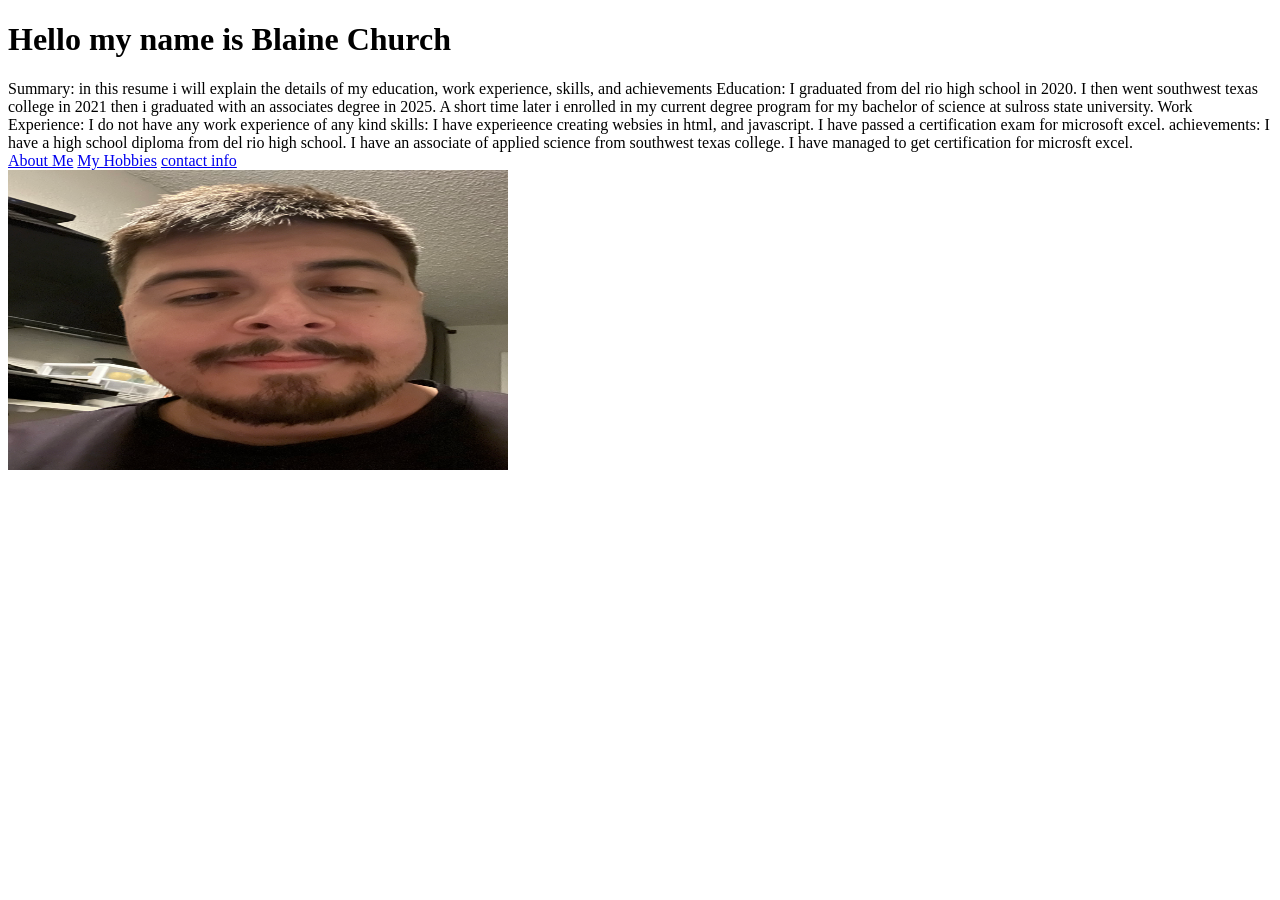
==== index.html @ 15c58988 "Updated repository" ====
﻿<!DOCTYPE html>

<html lang="en" 
<head>
    <meta charset="utf-8" />
    <title>My resume</title>
</head>
<body>
    <h1>Hello my name is Blaine Church</h1>

    <main>
        <section1>Summary: in this resume i will explain the details of my education, work experience, skills, and achievements</section1>
        <sectiion2> Education: I graduated from del rio high school in 2020. I then went southwest texas college in 2021 then i graduated with an associates degree in 2025. A short time later i enrolled 
in my current degree program for my bachelor of science at sulross state university.</sectiion2>
        <section3>Work Experience: I do not have any work experience of any kind</section3>
        <section4>skills: I have experieence creating websies in html, and javascript. I have passed a certification exam for microsoft excel.</section4>
        <section5>achievements: I have a high school diploma from del rio high school. I have an associate of applied science from southwest texas college. I have managed
to get certification for microsft excel.</section5>
    </main>
  
    <nav>
        <a href="about.html">About Me</a>

        <a href="hobbies.html">My Hobbies</a>

        <a href="contact.html">contact info</a>
    </nav>

    <!
    --

    In index.html

    --
    >

    

    <img src="images/personal.jpeg" alt="Photo of my face" width="500" height="300" />

</body>
</html>
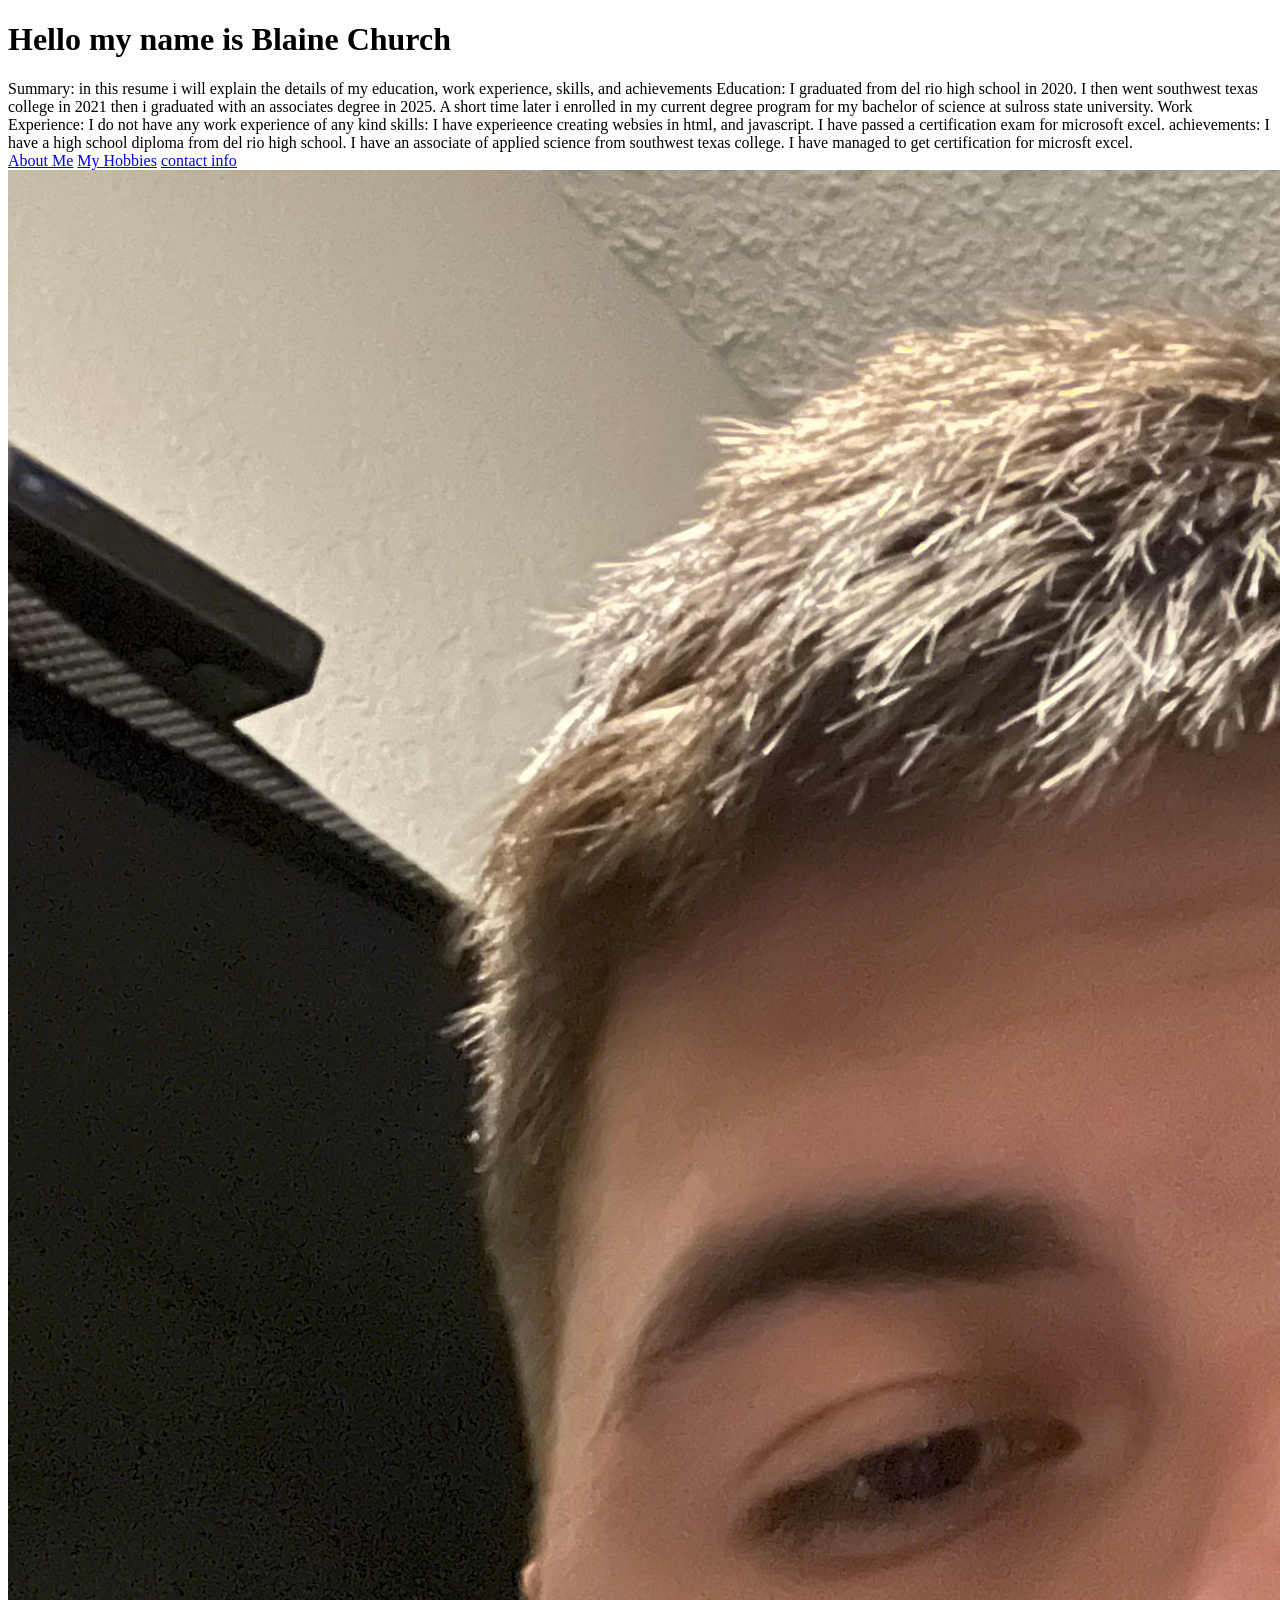
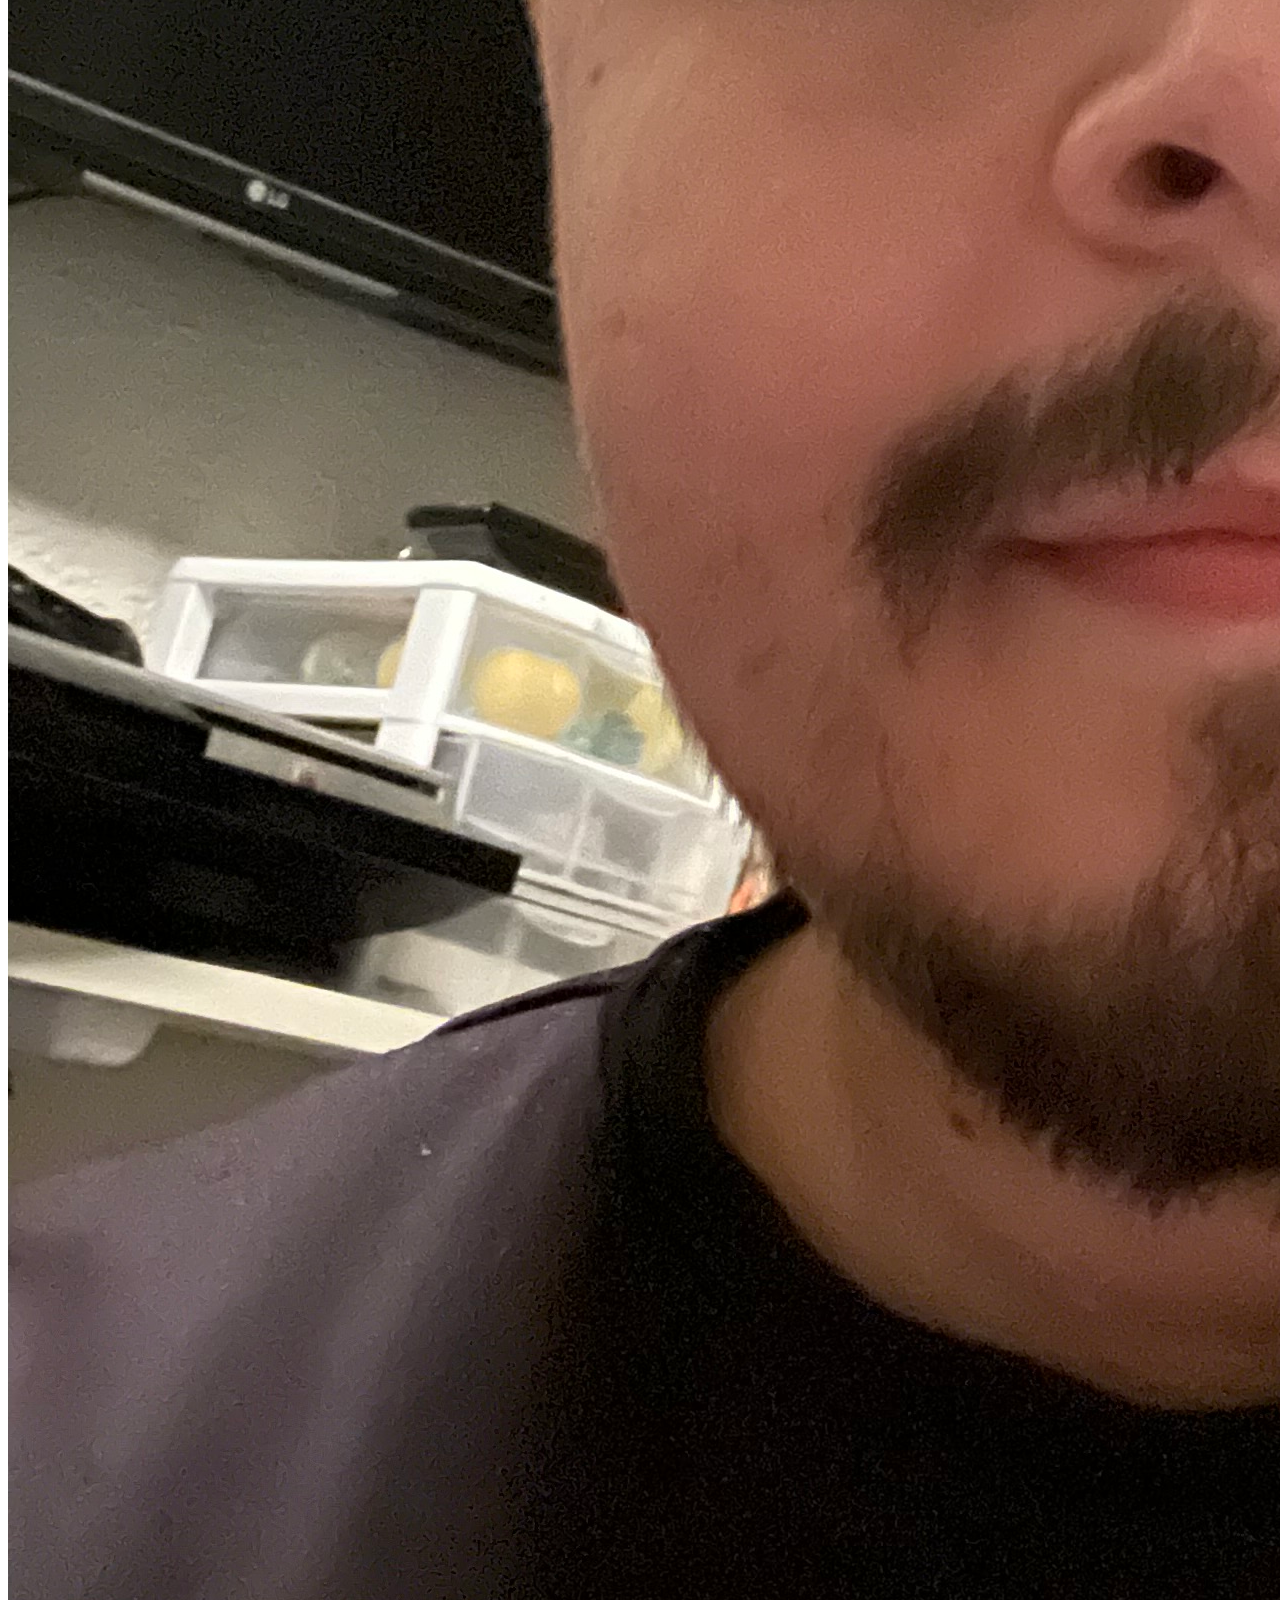
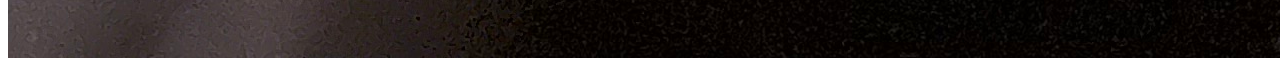
==== commit e8cfd3cc: "Update index.html fix error" ====
--- a/index.html
+++ b/index.html
@@ -36,7 +36,7 @@
 
     
 
-    <img src="images/personal.jpeg" alt="Photo of my face" width="500" height="300" />
+    <img src="images/personal.jpeg" alt="Photo of my face" />
 
 </body>
-</html>+</html>
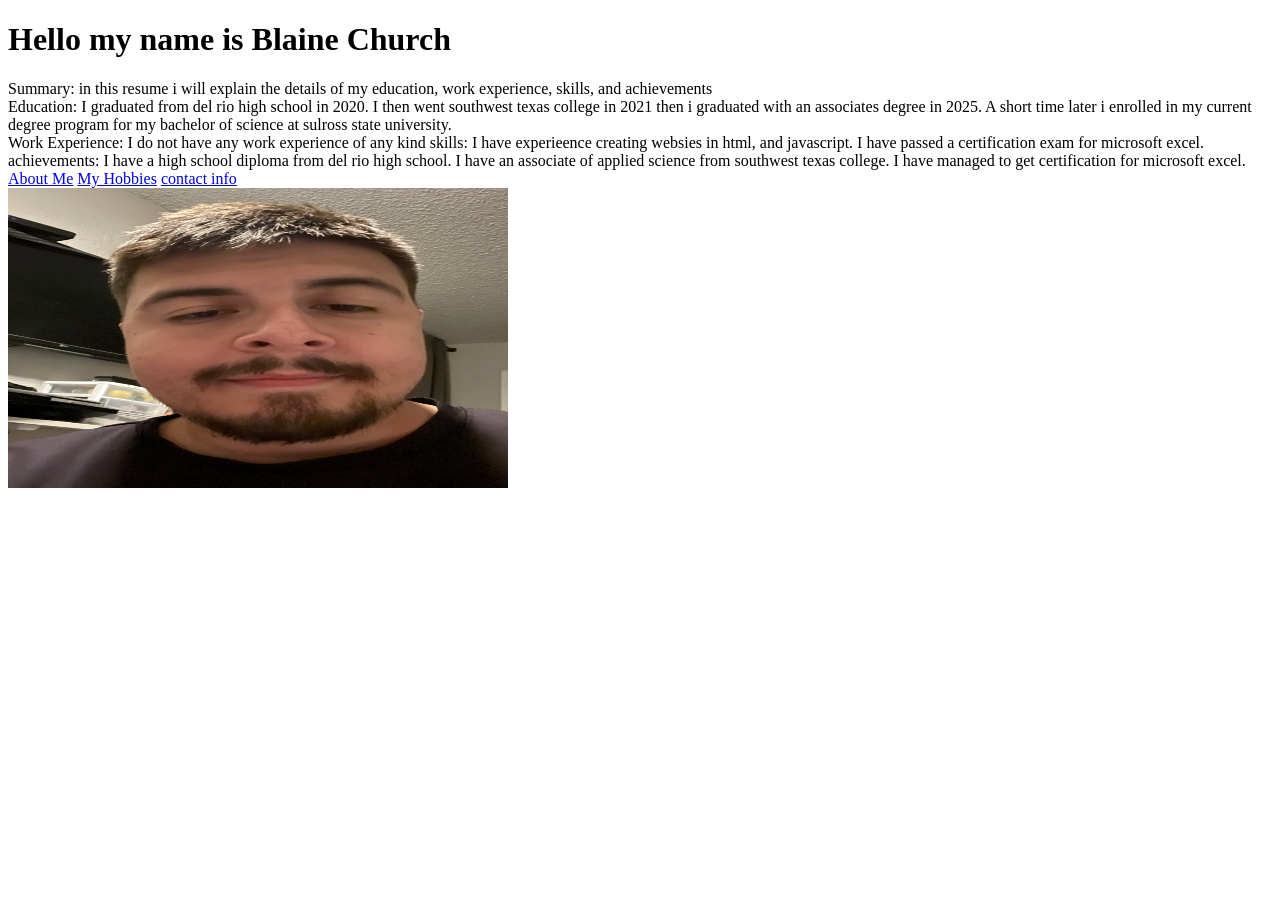
==== commit 257c08e3: "Add files via upload Added css file" ====
--- a/index.html
+++ b/index.html
@@ -1,24 +1,35 @@
 ﻿<!DOCTYPE html>
 
-<html lang="en" 
+<html lang="en">
 <head>
     <meta charset="utf-8" />
     <title>My resume</title>
+    <link rel="stylesheet" href="style.css">
 </head>
 <body>
     <h1>Hello my name is Blaine Church</h1>
 
     <main>
-        <section1>Summary: in this resume i will explain the details of my education, work experience, skills, and achievements</section1>
-        <sectiion2> Education: I graduated from del rio high school in 2020. I then went southwest texas college in 2021 then i graduated with an associates degree in 2025. A short time later i enrolled 
-in my current degree program for my bachelor of science at sulross state university.</sectiion2>
-        <section3>Work Experience: I do not have any work experience of any kind</section3>
-        <section4>skills: I have experieence creating websies in html, and javascript. I have passed a certification exam for microsoft excel.</section4>
-        <section5>achievements: I have a high school diploma from del rio high school. I have an associate of applied science from southwest texas college. I have managed
-to get certification for microsft excel.</section5>
-    </main>
-  
-    <nav>
+        <main id="mainsection">
+            <section class="highlight box">
+                Summary: in this resume i will explain the details of my education, work experience, skills, and achievements
+            </section>
+            <section class="box">
+                Education: I graduated from del rio high school in 2020. I then went southwest texas college in 2021 then i graduated with an associates degree in 2025. A short time later i enrolled
+                in my current degree program for my bachelor of science at sulross state university.
+            </section>
+            <section class="box">
+                Work Experience: I do not have any work experience of any kind
+                skills: I have experieence creating websies in html, and javascript. I have passed a certification exam for microsoft excel.
+            </section>
+            <section class="box">
+                achievements: I have a high school diploma from del rio high school. I have an associate of applied science from southwest texas college. I have managed
+                to get certification for microsoft excel.
+                </section>
+
+        </main>
+
+    <nav class="footer nav">
         <a href="about.html">About Me</a>
 
         <a href="hobbies.html">My Hobbies</a>
@@ -34,9 +45,9 @@
     --
     >
 
-    
 
-    <img src="images/personal.jpeg" alt="Photo of my face" />
+
+    <img src="images/personal.jpeg" alt="Photo of my face" width="500" height="300" />
 
 </body>
-</html>
+</html>
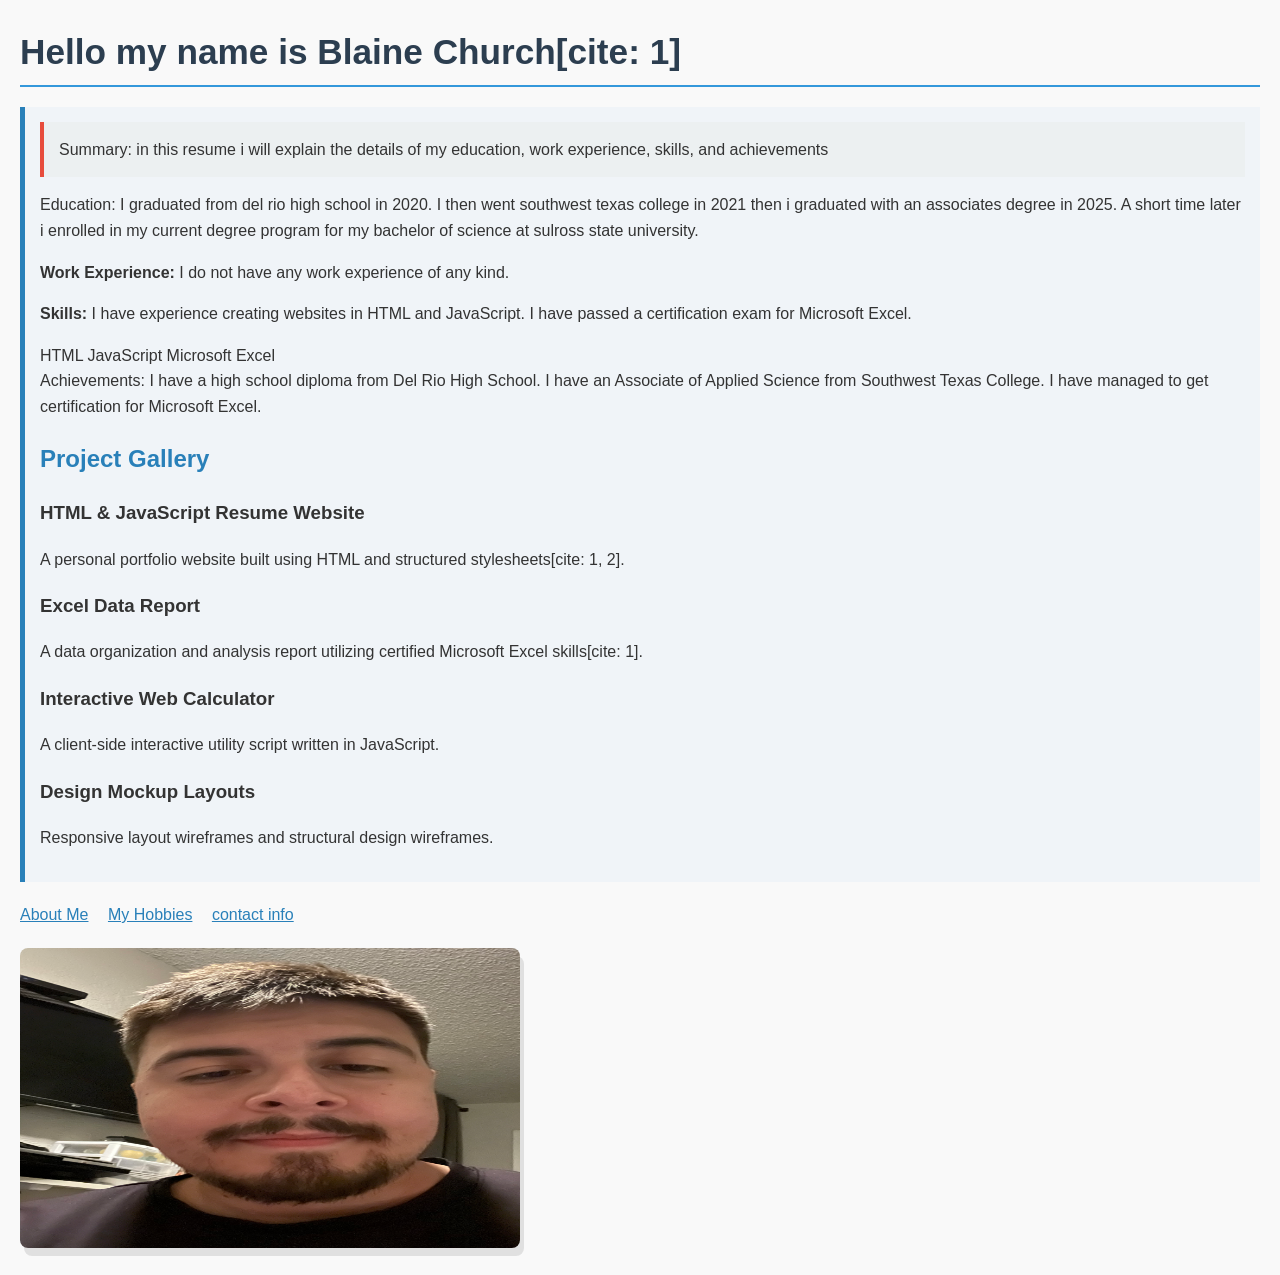
==== commit 73215753: "Add files via upload updated repository" ====
--- a/index.html
+++ b/index.html
@@ -3,11 +3,12 @@
 <html lang="en">
 <head>
     <meta charset="utf-8" />
+    <meta name="viewport" content="width=device-width, initial-scale=1.0" />
     <title>My resume</title>
     <link rel="stylesheet" href="style.css">
 </head>
 <body>
-    <h1>Hello my name is Blaine Church</h1>
+    <h1>Hello my name is Blaine Church[cite: 1]</h1>
 
     <main>
         <main id="mainsection">
@@ -17,17 +18,49 @@
             <section class="box">
                 Education: I graduated from del rio high school in 2020. I then went southwest texas college in 2021 then i graduated with an associates degree in 2025. A short time later i enrolled
                 in my current degree program for my bachelor of science at sulross state university.
-            </section>
-            <section class="box">
-                Work Experience: I do not have any work experience of any kind
-                skills: I have experieence creating websies in html, and javascript. I have passed a certification exam for microsoft excel.
-            </section>
-            <section class="box">
-                achievements: I have a high school diploma from del rio high school. I have an associate of applied science from southwest texas college. I have managed
-                to get certification for microsoft excel.
+                <section class="box">
+                    <p><strong>Work Experience:</strong> I do not have any work experience of any kind.</p>
+                    <p><strong>Skills:</strong> I have experience creating websites in HTML and JavaScript. I have passed a certification exam for Microsoft Excel.</p>
+
+                    <!-- Additional Flexbox Area: Skills Row -->
+                    <div class="skillsrow">
+                        <span class="skillbadge">HTML</span>
+                        <span class="skillbadge">JavaScript</span>
+                        <span class="skillbadge">Microsoft Excel</span>
+                    </div>
+                </section>
+
+                <section class="box">
+                    Achievements: I have a high school diploma from Del Rio High School. I have an Associate of Applied Science from Southwest Texas College. I have managed to get certification for Microsoft Excel.
+                </section>
+
+
+                <!-- Project Gallery Section using CSS Grid -->
+                <section id="project-gallery">
+                    <h2>Project Gallery</h2>
+                    <div class="project-grid">
+                        <div class="project-card featured">
+                            <h3>HTML & JavaScript Resume Website</h3>
+                            <p>A personal portfolio website built using HTML and structured stylesheets[cite: 1, 2].</p>
+                        </div>
+                        <div class="project-card">
+                            <h3>Excel Data Report</h3>
+                            <p>A data organization and analysis report utilizing certified Microsoft Excel skills[cite: 1].</p>
+                        </div>
+                        <div class="project-card">
+                            <h3>Interactive Web Calculator</h3>
+                            <p>A client-side interactive utility script written in JavaScript.</p>
+                        </div>
+                        <div class="project-card">
+                            <h3>Design Mockup Layouts</h3>
+                            <p>Responsive layout wireframes and structural design wireframes.</p>
+                        </div>
+                    </div>
                 </section>
 
         </main>
+    </main>
+
 
     <nav class="footer nav">
         <a href="about.html">About Me</a>
--- a/style.css
+++ b/style.css
@@ -0,0 +1,94 @@
+﻿ /*element selectors*/
+body {
+    font-family: Arial, sans-serif;
+    line-height: 1.6;
+    margin: 20px;
+    background-color: #f9f9f9;
+    color: #333333;
+}
+
+h1 {
+    font-size: 2.2rem;
+    color: #2c3e50;
+    border-bottom: 2px solid #3498db;
+    padding-bottom: 5px;
+    margin-bottom: 20px;
+}
+
+h2 {
+    font-size: 1.5rem;
+    color: #2980b9;
+}
+
+p, li {
+    font-size: 1rem;
+}
+
+img {
+    border-radius: 8px;
+    box-shadow: 4px 8px rgba(0, 0, 0, 0.1);
+    margin-top: 20px;
+}
+ 
+/*class selectors*/
+.intro text {
+    font-size: 1.1em;
+    font-weight: bold;
+    color: #2980b9;
+}
+
+.highlight.box {
+    background-color: #ecf0f1;
+    padding: 15px;
+    border-left: 4px solid #e74c3c;
+    margin-bottom: 15px;
+}
+
+.footer nav {
+    margin-top: 20px;
+    padding: 10px;
+}
+/*id selectora*/
+
+#mainsection {
+    background-color: #f0f4f8;
+    border-left: 5px solid #2980b9;
+    padding: 15px;
+    margin-bottom: 20px;
+}
+
+#biosection {
+    background-color: #f0f4f8;
+    border: 1px solid #f39c12;
+    padding: 15px;
+    margin-bottom: 20px;
+}
+
+#infosection {
+    background-color: #f0f4f8;
+    border: 1px solid #f39c12;
+    padding: 15px;
+    margin-bottom: 20px;
+}
+
+#listsection {
+    background-color: #f0f4f8;
+    border: 1px solid #f39c12;
+    padding: 15px;
+    margin-bottom: 20px;
+}
+/*descendant selectors*/
+nav a {
+    color: #2980b9;
+    margin-right: 15px;
+}
+
+    nav a:hover {
+        text-decoration: underline;
+    }
+
+    nav a:focus {
+        outline: 3px solid #e67e22;
+        outline-offset: 2px;
+        background-color: #fdebd0;
+    }
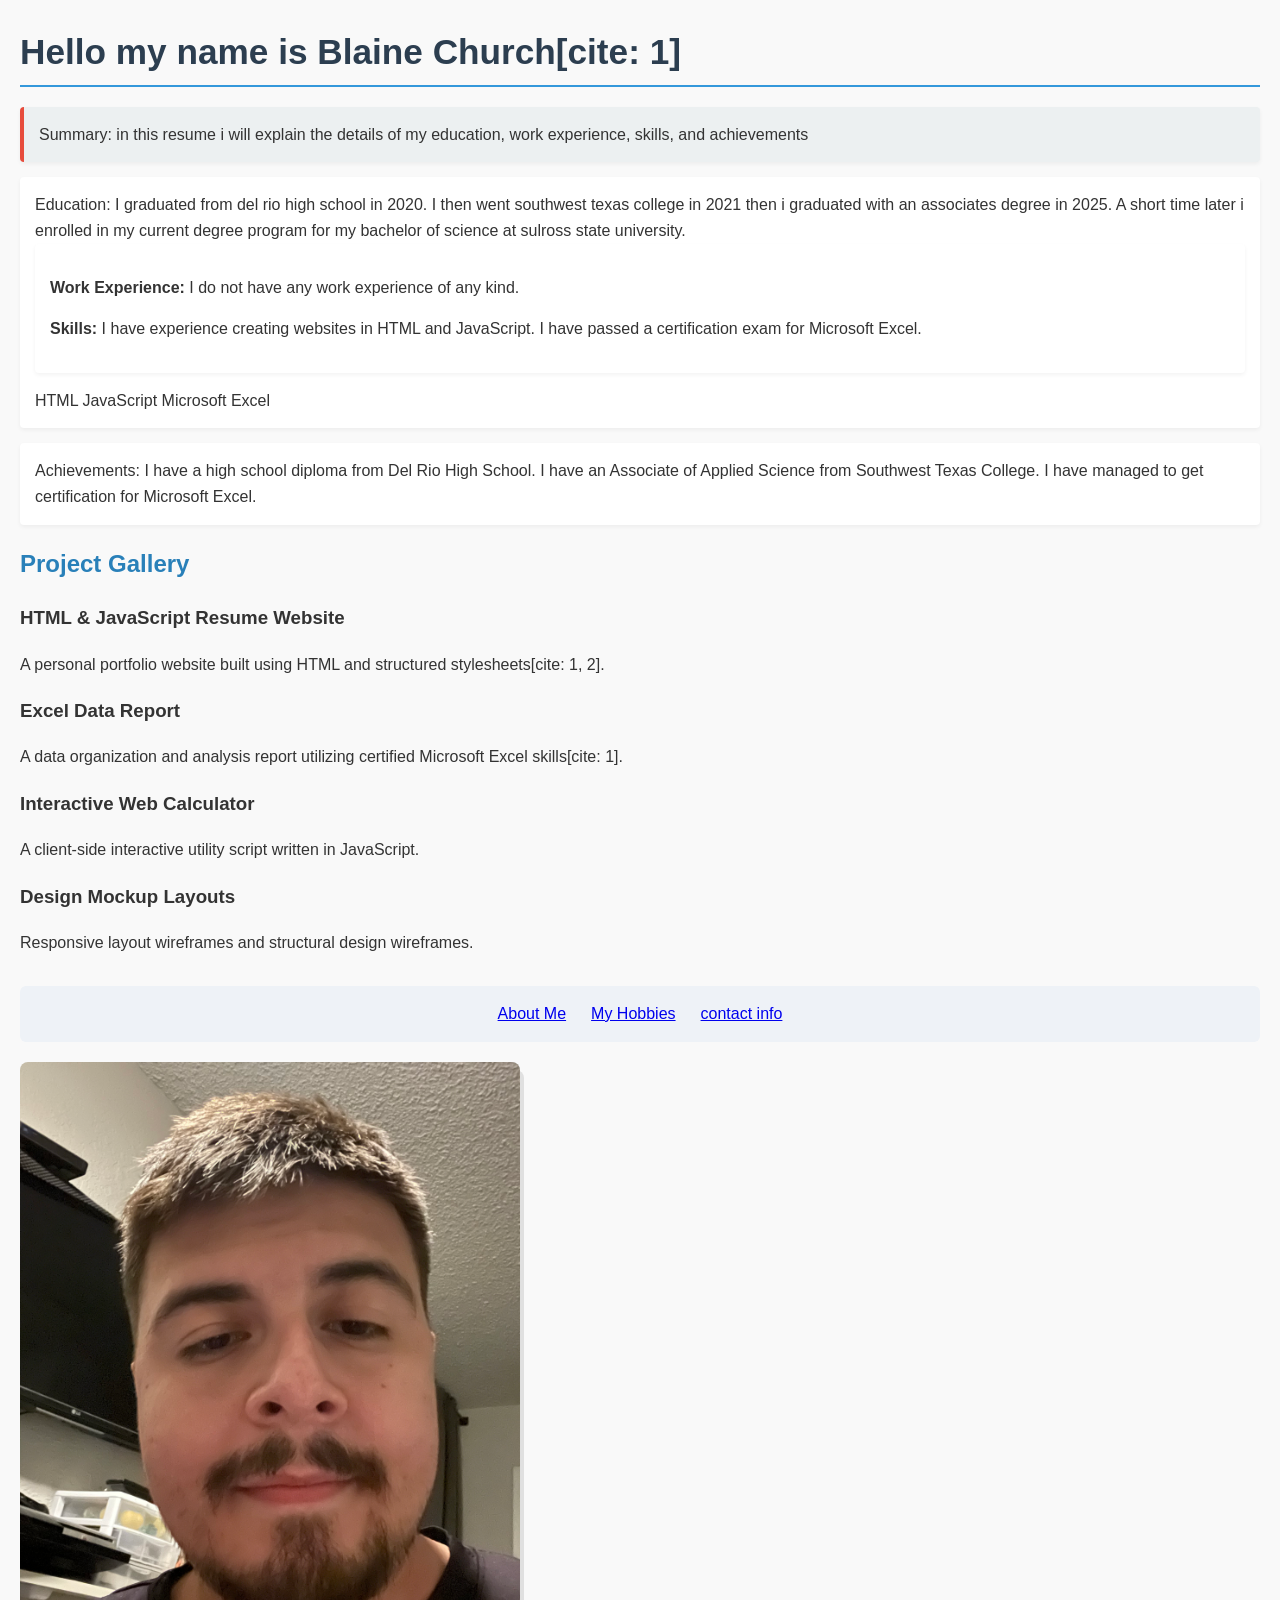
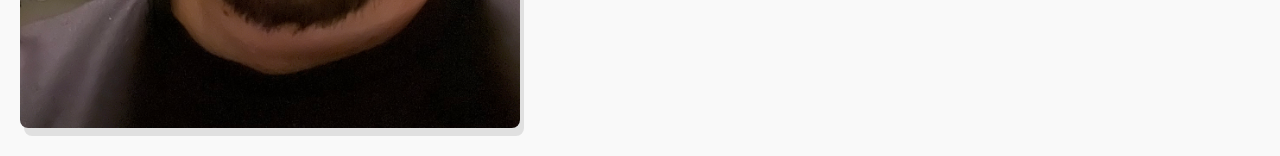
==== commit f845f631: "Update index.html" ====
--- a/index.html
+++ b/index.html
@@ -21,7 +21,7 @@
                 <section class="box">
                     <p><strong>Work Experience:</strong> I do not have any work experience of any kind.</p>
                     <p><strong>Skills:</strong> I have experience creating websites in HTML and JavaScript. I have passed a certification exam for Microsoft Excel.</p>
-
+                </section>
                     <!-- Additional Flexbox Area: Skills Row -->
                     <div class="skillsrow">
                         <span class="skillbadge">HTML</span>
@@ -83,4 +83,4 @@
     <img src="images/personal.jpeg" alt="Photo of my face" width="500" height="300" />
 
 </body>
-</html>+</html>
--- a/style.css
+++ b/style.css
@@ -5,6 +5,8 @@
     margin: 20px;
     background-color: #f9f9f9;
     color: #333333;
+    max-width: 100%;
+    overflow-x: hidden;
 }
 
 h1 {
@@ -25,6 +27,8 @@
 }
 
 img {
+    max-width: 100%;
+    height: auto;
     border-radius: 8px;
     box-shadow: 4px 8px rgba(0, 0, 0, 0.1);
     margin-top: 20px;
@@ -44,51 +48,164 @@
     margin-bottom: 15px;
 }
 
-.footer nav {
-    margin-top: 20px;
-    padding: 10px;
-}
-/*id selectora*/
-
-#mainsection {
-    background-color: #f0f4f8;
-    border-left: 5px solid #2980b9;
+.box {
+    background-color: #ffffff;
     padding: 15px;
-    margin-bottom: 20px;
-}
-
-#biosection {
-    background-color: #f0f4f8;
-    border: 1px solid #f39c12;
+    margin-bottom: 15px;
+    border-radius: 4px;
+    box-shadow: 0 2px 4px rgba(0,0,0,0.05);
+}
+
+.footer.nav {
+    display: flex;
+    flex-direction: row;
+    justify-content: center;
+    align-items: center;
+    flex-wrap: wrap;
+    gap: 25px;
+    margin-top: 30px;
     padding: 15px;
-    margin-bottom: 20px;
-}
-
-#infosection {
-    background-color: #f0f4f8;
-    border: 1px solid #f39c12;
-    padding: 15px;
-    margin-bottom: 20px;
-}
-
-#listsection {
-    background-color: #f0f4f8;
-    border: 1px solid #f39c12;
-    padding: 15px;
-    margin-bottom: 20px;
-}
-/*descendant selectors*/
-nav a {
-    color: #2980b9;
-    margin-right: 15px;
-}
-
-    nav a:hover {
-        text-decoration: underline;
-    }
-
-    nav a:focus {
-        outline: 3px solid #e67e22;
-        outline-offset: 2px;
-        background-color: #fdebd0;
-    }
+    background-color: #eef2f7;
+    border-radius: 6px;
+    /*id selectora*/
+
+    #mainsection {
+        background-color: #f0f4f8;
+        border-left: 5px solid #2980b9;
+        padding: 15px;
+        margin-bottom: 20px;
+        border-radius: 4px;
+    }
+
+    #biosection {
+        background-color: #f0f4f8;
+        border: 1px solid #f39c12;
+        padding: 15px;
+        margin-bottom: 20px;
+        border-radius: 4px;
+    }
+
+    #infosection {
+        background-color: #f0f4f8;
+        border: 1px solid #f39c12;
+        padding: 15px;
+        margin-bottom: 20px;
+        border-radius: 4px;
+    }
+
+    #listsection {
+        background-color: #f0f4f8;
+        border: 1px solid #f39c12;
+        padding: 15px;
+        margin-bottom: 20px;
+        border-radius: 4px;
+    }
+    /*descendant selectors*/
+    nav a {
+        color: #2980b9;
+        font-weight: bold;
+    }
+
+        nav a:hover {
+            text-decoration: underline;
+        }
+
+        nav a:focus {
+            outline: 3px solid #e67e22;
+            outline-offset: 2px;
+            background-color: #fdebd0;
+        }
+
+    .skillsrow {
+        display: flex;
+        flex-direction: row;
+        flex-wrap: wrap;
+        align-items: center;
+        gap: 10px;
+        margin-top: 10px;
+    }
+
+    .skillbadge {
+        background-color: #3498db;
+        color: white;
+        padding: 6px 14px;
+        border-radius: 20px;
+        font-size: 0.9rem;
+        font-weight: bold;
+    }
+    /* --- 3. CSS Grid Project Gallery --- */
+    #projectgallery {
+        background-color: #f0f4f8;
+        border-left: 5px solid #2980b9;
+        padding: 15px;
+        margin-bottom: 20px;
+    }
+
+    .projectgrid {
+        display: grid;
+        grid-template-columns: repeat(auto-fit, minmax(220px, 1fr));
+        gap: 20px;
+        grid-auto-rows: minmax(130px, auto);
+        margin-top: 15px;
+    }
+
+    .projectcard {
+        background-color: #ffffff;
+        border: 1px solid #bdc3c7;
+        border-radius: 6px;
+        padding: 15px;
+        box-shadow: 0 2px 4px rgba(0,0,0,0.05);
+    }
+
+        .projectcard.featured {
+            grid-column: span 2;
+            background-color: #ebf5fb;
+            border-color: #3498db;
+        }
+
+        .projectcard h3 {
+            font-size: 1.1rem;
+            color: #2c3e50;
+            margin-bottom: 8px;
+        }
+    /* ==========================================
+   MEDIA QUERIES & RESPONSIVE LAYOUTS
+   ========================================== */
+    /* Medium-width Layout (Tablet view ~800px) */
+    @media screen and (max-width: 900px) {
+        body {
+            margin: 15px;
+        }
+
+        .projectgrid {grid-template-columns: repeat(2, 1fr);}
+
+        .projectcard.featured {grid-column: span 2;}
+    }
+    /* Narrow Mobile Layout (Mobile view ~400px) */
+    @media screen and (max-width: 600px) {
+        body {margin: 10px;}
+
+        h1 {font-size: 1.7rem;}
+        /* Adapt navigation bar to vertical stacking on mobile */
+        .footer.nav {
+            flex-direction: column;
+            gap: 12px;
+            align-items: stretch;
+            text-align: center;}
+
+            .footer.nav a {
+                margin-right: 0;
+                padding: 8px;
+                background-color: #ffffff;
+                border-radius: 4px;
+                box-shadow: 0 1px 3px rgba(0,0,0,0.05);
+            }
+        /* Adapt project gallery to a single column to prevent overflow */
+        .projectgrid {
+            grid-template-columns: 1fr;
+        }
+
+        .projectcard.featured {
+            grid-column: span 1;
+        }
+    }
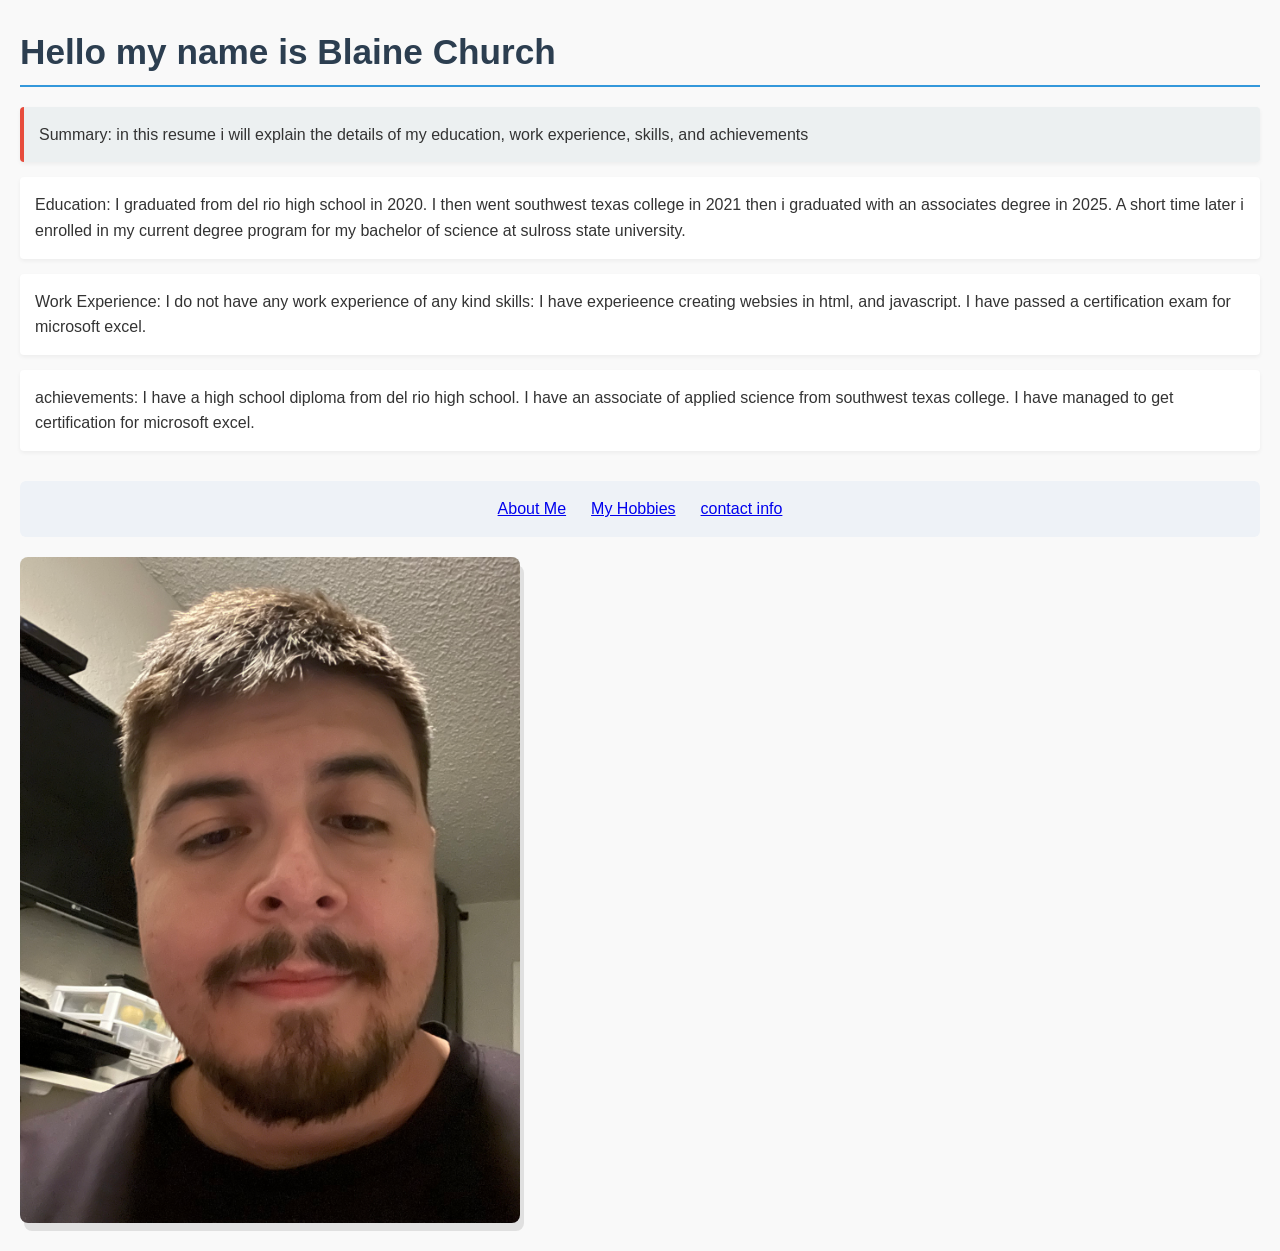
==== commit 433c9ab1: "Add files via upload" ====
--- a/index.html
+++ b/index.html
@@ -3,12 +3,11 @@
 <html lang="en">
 <head>
     <meta charset="utf-8" />
-    <meta name="viewport" content="width=device-width, initial-scale=1.0" />
     <title>My resume</title>
     <link rel="stylesheet" href="style.css">
 </head>
 <body>
-    <h1>Hello my name is Blaine Church[cite: 1]</h1>
+    <h1>Hello my name is Blaine Church</h1>
 
     <main>
         <main id="mainsection">
@@ -18,49 +17,17 @@
             <section class="box">
                 Education: I graduated from del rio high school in 2020. I then went southwest texas college in 2021 then i graduated with an associates degree in 2025. A short time later i enrolled
                 in my current degree program for my bachelor of science at sulross state university.
-                <section class="box">
-                    <p><strong>Work Experience:</strong> I do not have any work experience of any kind.</p>
-                    <p><strong>Skills:</strong> I have experience creating websites in HTML and JavaScript. I have passed a certification exam for Microsoft Excel.</p>
-                </section>
-                    <!-- Additional Flexbox Area: Skills Row -->
-                    <div class="skillsrow">
-                        <span class="skillbadge">HTML</span>
-                        <span class="skillbadge">JavaScript</span>
-                        <span class="skillbadge">Microsoft Excel</span>
-                    </div>
-                </section>
-
-                <section class="box">
-                    Achievements: I have a high school diploma from Del Rio High School. I have an Associate of Applied Science from Southwest Texas College. I have managed to get certification for Microsoft Excel.
-                </section>
-
-
-                <!-- Project Gallery Section using CSS Grid -->
-                <section id="project-gallery">
-                    <h2>Project Gallery</h2>
-                    <div class="project-grid">
-                        <div class="project-card featured">
-                            <h3>HTML & JavaScript Resume Website</h3>
-                            <p>A personal portfolio website built using HTML and structured stylesheets[cite: 1, 2].</p>
-                        </div>
-                        <div class="project-card">
-                            <h3>Excel Data Report</h3>
-                            <p>A data organization and analysis report utilizing certified Microsoft Excel skills[cite: 1].</p>
-                        </div>
-                        <div class="project-card">
-                            <h3>Interactive Web Calculator</h3>
-                            <p>A client-side interactive utility script written in JavaScript.</p>
-                        </div>
-                        <div class="project-card">
-                            <h3>Design Mockup Layouts</h3>
-                            <p>Responsive layout wireframes and structural design wireframes.</p>
-                        </div>
-                    </div>
+            </section>
+            <section class="box">
+                Work Experience: I do not have any work experience of any kind
+                skills: I have experieence creating websies in html, and javascript. I have passed a certification exam for microsoft excel.
+            </section>
+            <section class="box">
+                achievements: I have a high school diploma from del rio high school. I have an associate of applied science from southwest texas college. I have managed
+                to get certification for microsoft excel.
                 </section>
 
         </main>
-    </main>
-
 
     <nav class="footer nav">
         <a href="about.html">About Me</a>
@@ -83,4 +50,4 @@
     <img src="images/personal.jpeg" alt="Photo of my face" width="500" height="300" />
 
 </body>
-</html>
+</html>
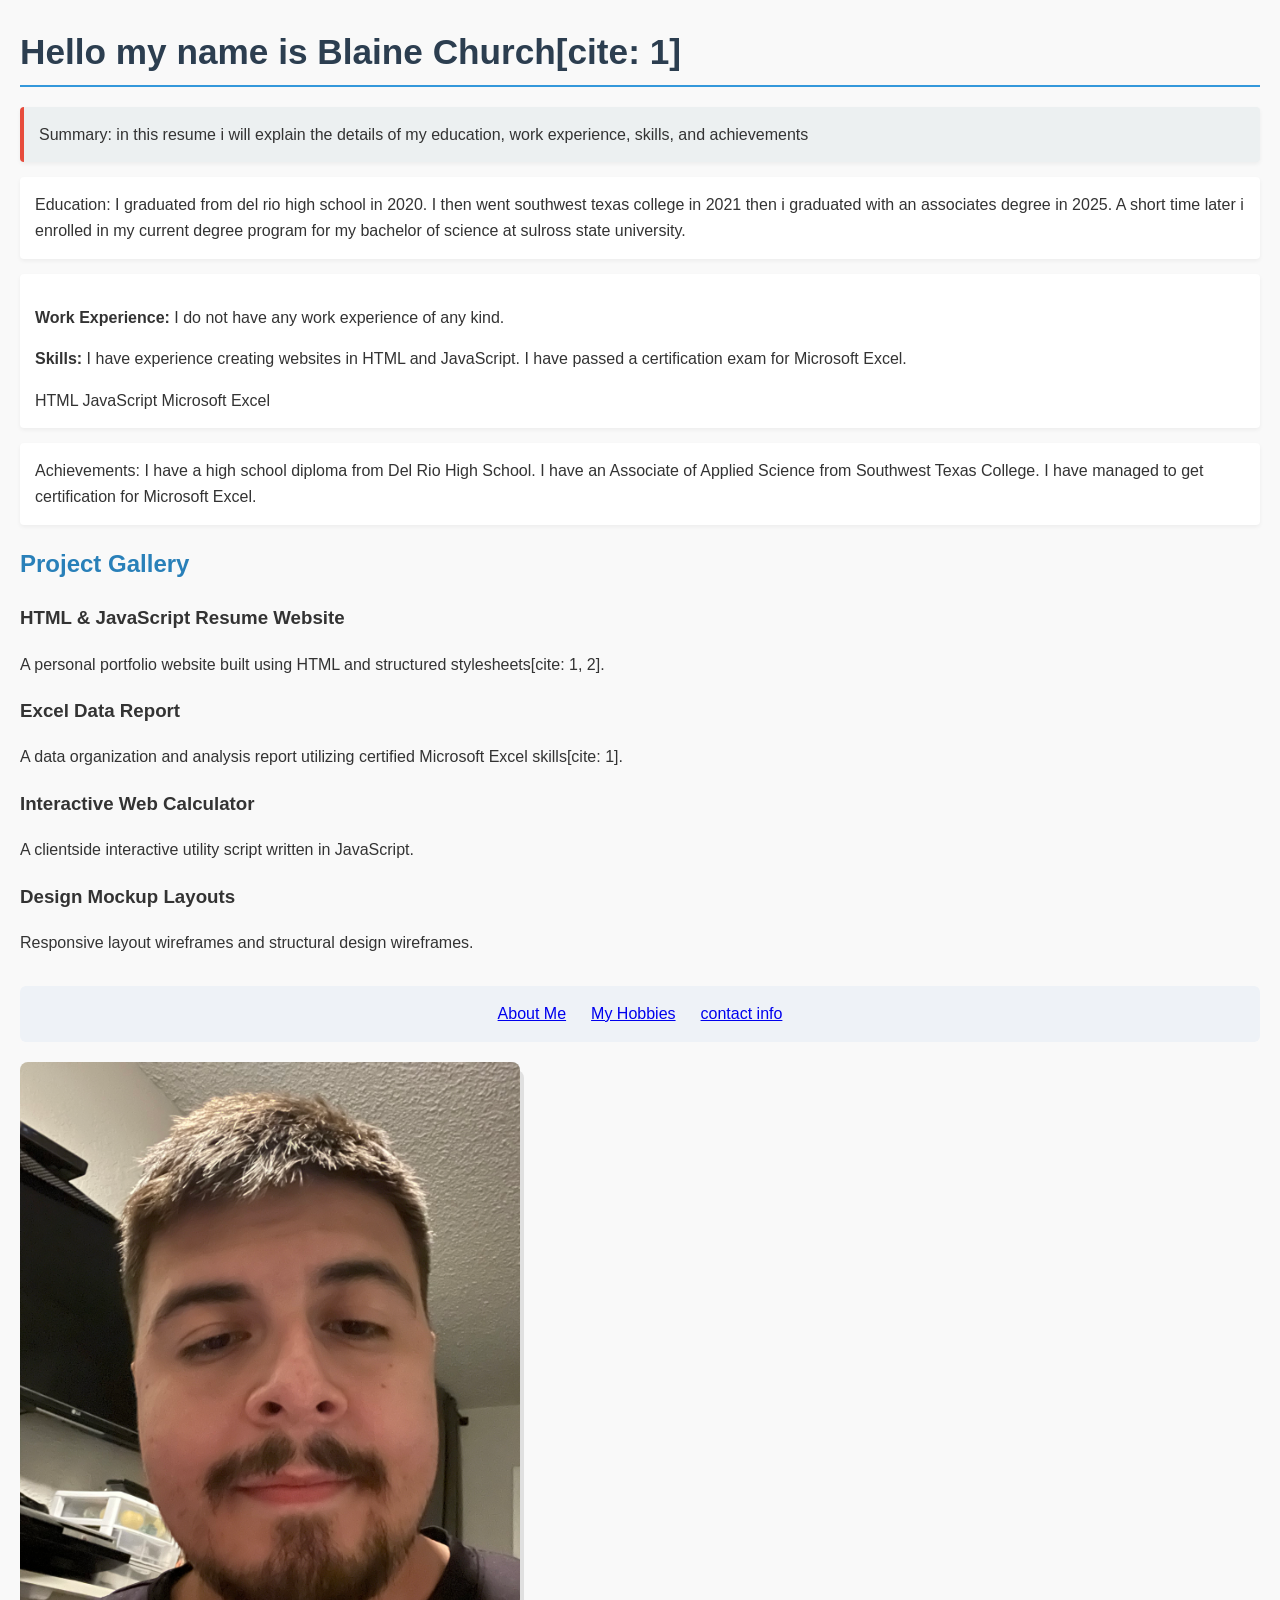
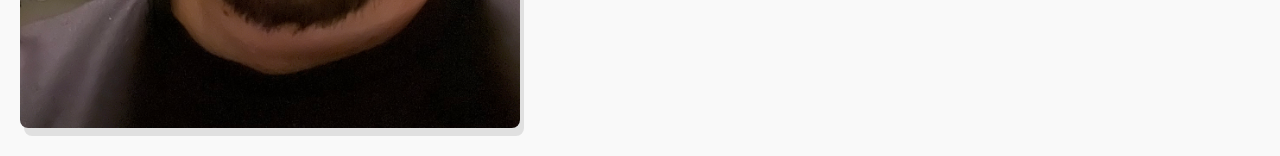
==== commit a862ec72: "Add files via upload" ====
--- a/index.html
+++ b/index.html
@@ -3,11 +3,12 @@
 <html lang="en">
 <head>
     <meta charset="utf-8" />
+    <meta name="viewport" content="width=device-width, initial-scale=1.0" />
     <title>My resume</title>
     <link rel="stylesheet" href="style.css">
 </head>
 <body>
-    <h1>Hello my name is Blaine Church</h1>
+    <h1>Hello my name is Blaine Church[cite: 1]</h1>
 
     <main>
         <main id="mainsection">
@@ -17,17 +18,50 @@
             <section class="box">
                 Education: I graduated from del rio high school in 2020. I then went southwest texas college in 2021 then i graduated with an associates degree in 2025. A short time later i enrolled
                 in my current degree program for my bachelor of science at sulross state university.
-            </section>
-            <section class="box">
-                Work Experience: I do not have any work experience of any kind
-                skills: I have experieence creating websies in html, and javascript. I have passed a certification exam for microsoft excel.
-            </section>
-            <section class="box">
-                achievements: I have a high school diploma from del rio high school. I have an associate of applied science from southwest texas college. I have managed
-                to get certification for microsoft excel.
+                </section>
+                <section class="box">
+                    <p><strong>Work Experience:</strong> I do not have any work experience of any kind.</p>
+                    <p><strong>Skills:</strong> I have experience creating websites in HTML and JavaScript. I have passed a certification exam for Microsoft Excel.</p>
+                
+                    <!-- Additional Flexbox Area: Skills Row -->
+                    <div class="skillsrow">
+                        <span class="skillbadge">HTML</span>
+                        <span class="skillbadge">JavaScript</span>
+                        <span class="skillbadge">Microsoft Excel</span>
+                    </div>
+                </section>
+
+                <section class="box">
+                    Achievements: I have a high school diploma from Del Rio High School. I have an Associate of Applied Science from Southwest Texas College. I have managed to get certification for Microsoft Excel.
+                </section>
+
+
+                <!-- Project Gallery Section using CSS Grid -->
+                <section id="project-gallery">
+                    <h2>Project Gallery</h2>
+                    <div class="projectgrid">
+                        <div class="projectcard featured">
+                            <h3>HTML & JavaScript Resume Website</h3>
+                            <p>A personal portfolio website built using HTML and structured stylesheets[cite: 1, 2].</p>
+                        </div>
+                        <div class="projectcard">
+                            <h3>Excel Data Report</h3>
+                            <p>A data organization and analysis report utilizing certified Microsoft Excel skills[cite: 1].</p>
+                        </div>
+                        <div class="projectcard">
+                            <h3>Interactive Web Calculator</h3>
+                            <p>A clientside interactive utility script written in JavaScript.</p>
+                        </div>
+                        <div class="projectcard">
+                            <h3>Design Mockup Layouts</h3>
+                            <p>Responsive layout wireframes and structural design wireframes.</p>
+                        </div>
+                    </div>
                 </section>
 
         </main>
+    </main>
+
 
     <nav class="footer nav">
         <a href="about.html">About Me</a>
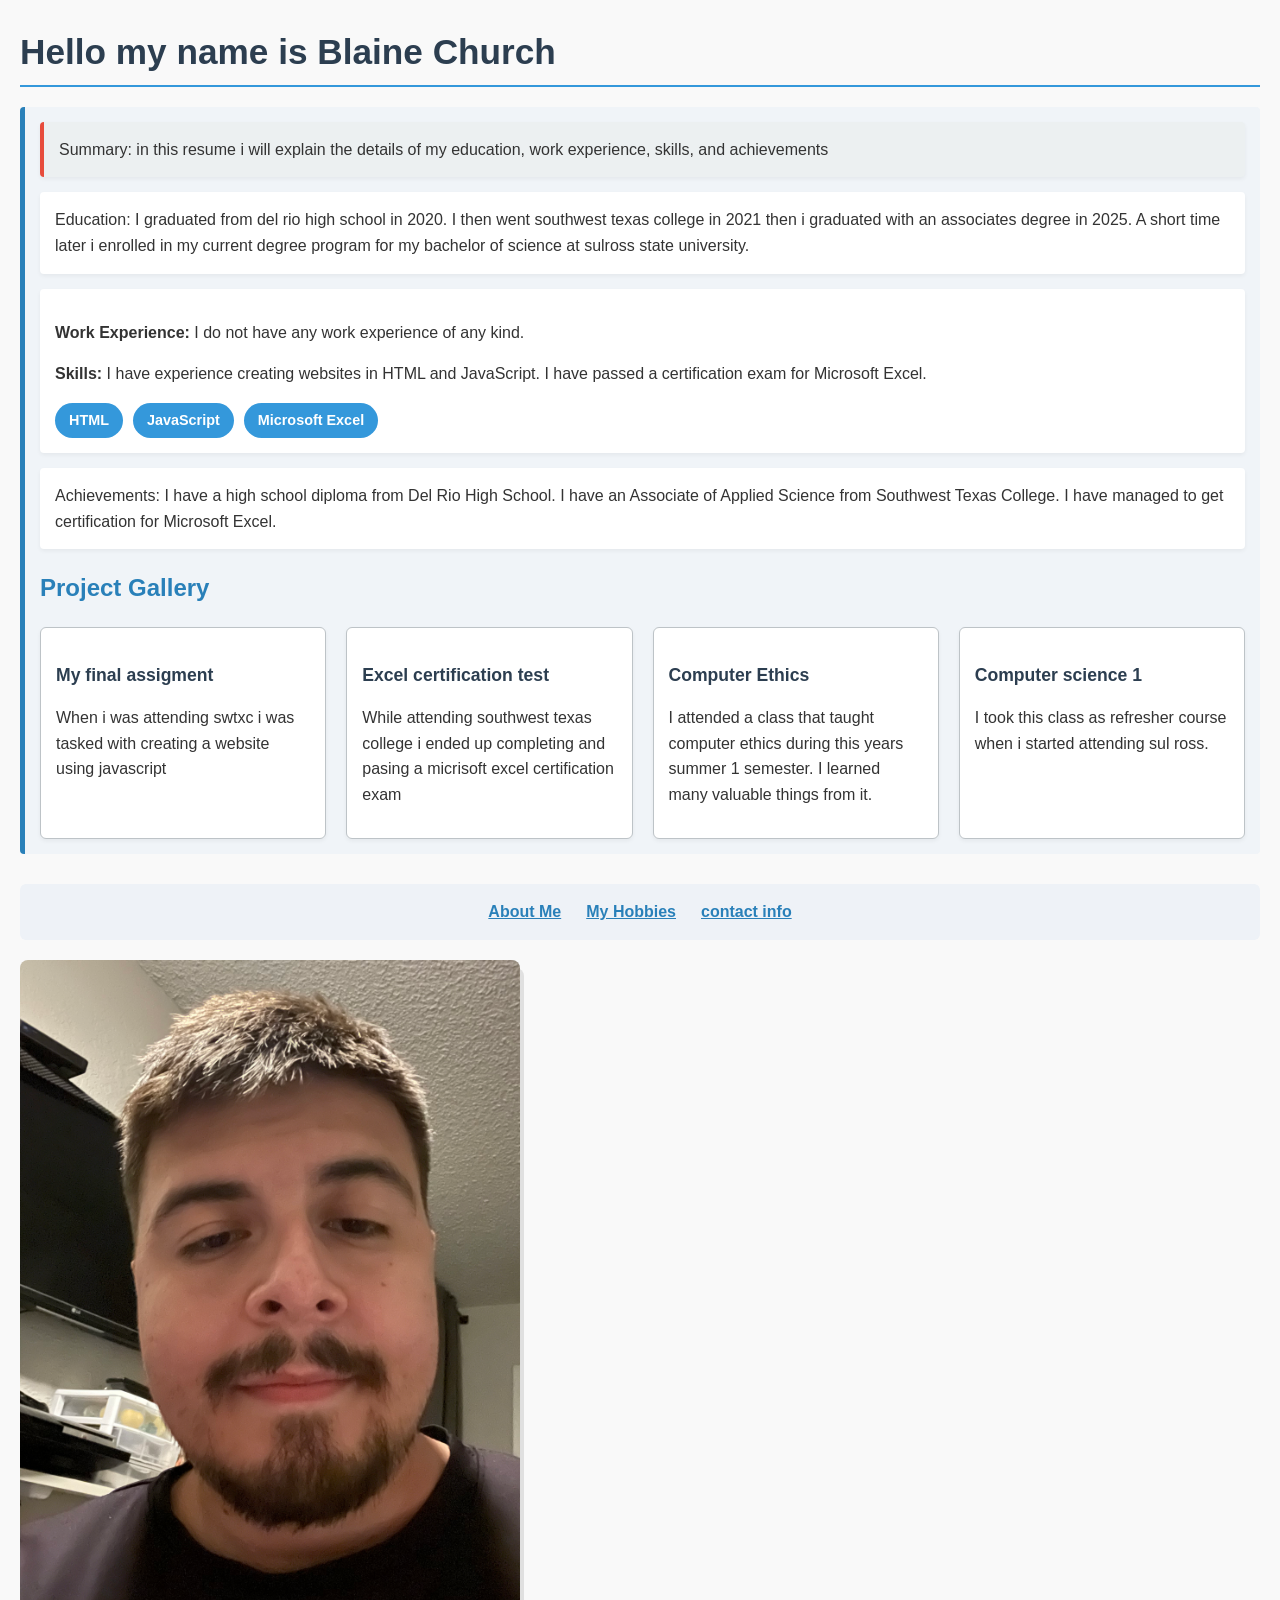
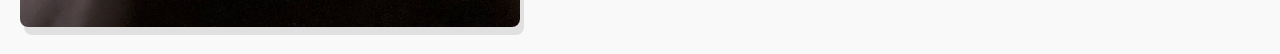
==== commit 8cea80c9: "Add files via upload" ====
--- a/index.html
+++ b/index.html
@@ -8,7 +8,7 @@
     <link rel="stylesheet" href="style.css">
 </head>
 <body>
-    <h1>Hello my name is Blaine Church[cite: 1]</h1>
+    <h1>Hello my name is Blaine Church</h1>
 
     <main>
         <main id="mainsection">
@@ -23,7 +23,7 @@
                     <p><strong>Work Experience:</strong> I do not have any work experience of any kind.</p>
                     <p><strong>Skills:</strong> I have experience creating websites in HTML and JavaScript. I have passed a certification exam for Microsoft Excel.</p>
                 
-                    <!-- Additional Flexbox Area: Skills Row -->
+                    <!-- Skills Row -->
                     <div class="skillsrow">
                         <span class="skillbadge">HTML</span>
                         <span class="skillbadge">JavaScript</span>
@@ -40,21 +40,21 @@
                 <section id="project-gallery">
                     <h2>Project Gallery</h2>
                     <div class="projectgrid">
-                        <div class="projectcard featured">
-                            <h3>HTML & JavaScript Resume Website</h3>
-                            <p>A personal portfolio website built using HTML and structured stylesheets[cite: 1, 2].</p>
+                        <div class="projectcard">
+                            <h3>My final assigment</h3>
+                            <p>When i was attending swtxc i was tasked with creating a website using javascript </p>
                         </div>
                         <div class="projectcard">
-                            <h3>Excel Data Report</h3>
-                            <p>A data organization and analysis report utilizing certified Microsoft Excel skills[cite: 1].</p>
+                            <h3>Excel certification test</h3>
+                            <p>While attending southwest texas college i ended up completing and pasing a micrisoft excel certification exam</p>
                         </div>
                         <div class="projectcard">
-                            <h3>Interactive Web Calculator</h3>
-                            <p>A clientside interactive utility script written in JavaScript.</p>
+                            <h3>Computer Ethics</h3>
+                            <p>I attended a class that taught computer ethics during this years summer 1 semester. I learned many valuable things from it.</p>
                         </div>
                         <div class="projectcard">
-                            <h3>Design Mockup Layouts</h3>
-                            <p>Responsive layout wireframes and structural design wireframes.</p>
+                            <h3>Computer science 1</h3>
+                            <p>I took this class as refresher course when i started attending sul ross.</p>
                         </div>
                     </div>
                 </section>
--- a/style.css
+++ b/style.css
@@ -67,6 +67,7 @@
     padding: 15px;
     background-color: #eef2f7;
     border-radius: 6px;
+}
     /*id selectora*/
 
     #mainsection {
@@ -115,7 +116,7 @@
             outline-offset: 2px;
             background-color: #fdebd0;
         }
-
+    /* Skills Row Layout */
     .skillsrow {
         display: flex;
         flex-direction: row;
@@ -133,7 +134,7 @@
         font-size: 0.9rem;
         font-weight: bold;
     }
-    /* --- 3. CSS Grid Project Gallery --- */
+    /* ---  CSS Grid Project Gallery --- */
     #projectgallery {
         background-color: #f0f4f8;
         border-left: 5px solid #2980b9;
@@ -157,29 +158,18 @@
         box-shadow: 0 2px 4px rgba(0,0,0,0.05);
     }
 
-        .projectcard.featured {
-            grid-column: span 2;
-            background-color: #ebf5fb;
-            border-color: #3498db;
-        }
 
         .projectcard h3 {
             font-size: 1.1rem;
             color: #2c3e50;
             margin-bottom: 8px;
         }
-    /* ==========================================
-   MEDIA QUERIES & RESPONSIVE LAYOUTS
-   ========================================== */
+    
     /* Medium-width Layout (Tablet view ~800px) */
     @media screen and (max-width: 900px) {
-        body {
-            margin: 15px;
-        }
+        body {margin: 15px;}
 
         .projectgrid {grid-template-columns: repeat(2, 1fr);}
-
-        .projectcard.featured {grid-column: span 2;}
     }
     /* Narrow Mobile Layout (Mobile view ~400px) */
     @media screen and (max-width: 600px) {
@@ -191,7 +181,8 @@
             flex-direction: column;
             gap: 12px;
             align-items: stretch;
-            text-align: center;}
+            text-align: center;
+        }
 
             .footer.nav a {
                 margin-right: 0;
@@ -200,12 +191,6 @@
                 border-radius: 4px;
                 box-shadow: 0 1px 3px rgba(0,0,0,0.05);
             }
-        /* Adapt project gallery to a single column to prevent overflow */
-        .projectgrid {
-            grid-template-columns: 1fr;
-        }
-
-        .projectcard.featured {
-            grid-column: span 1;
-        }
-    }
+        /* Adapt project gallery to a single column  */
+        .projectgrid {grid-template-columns: 1fr;}
+    }
